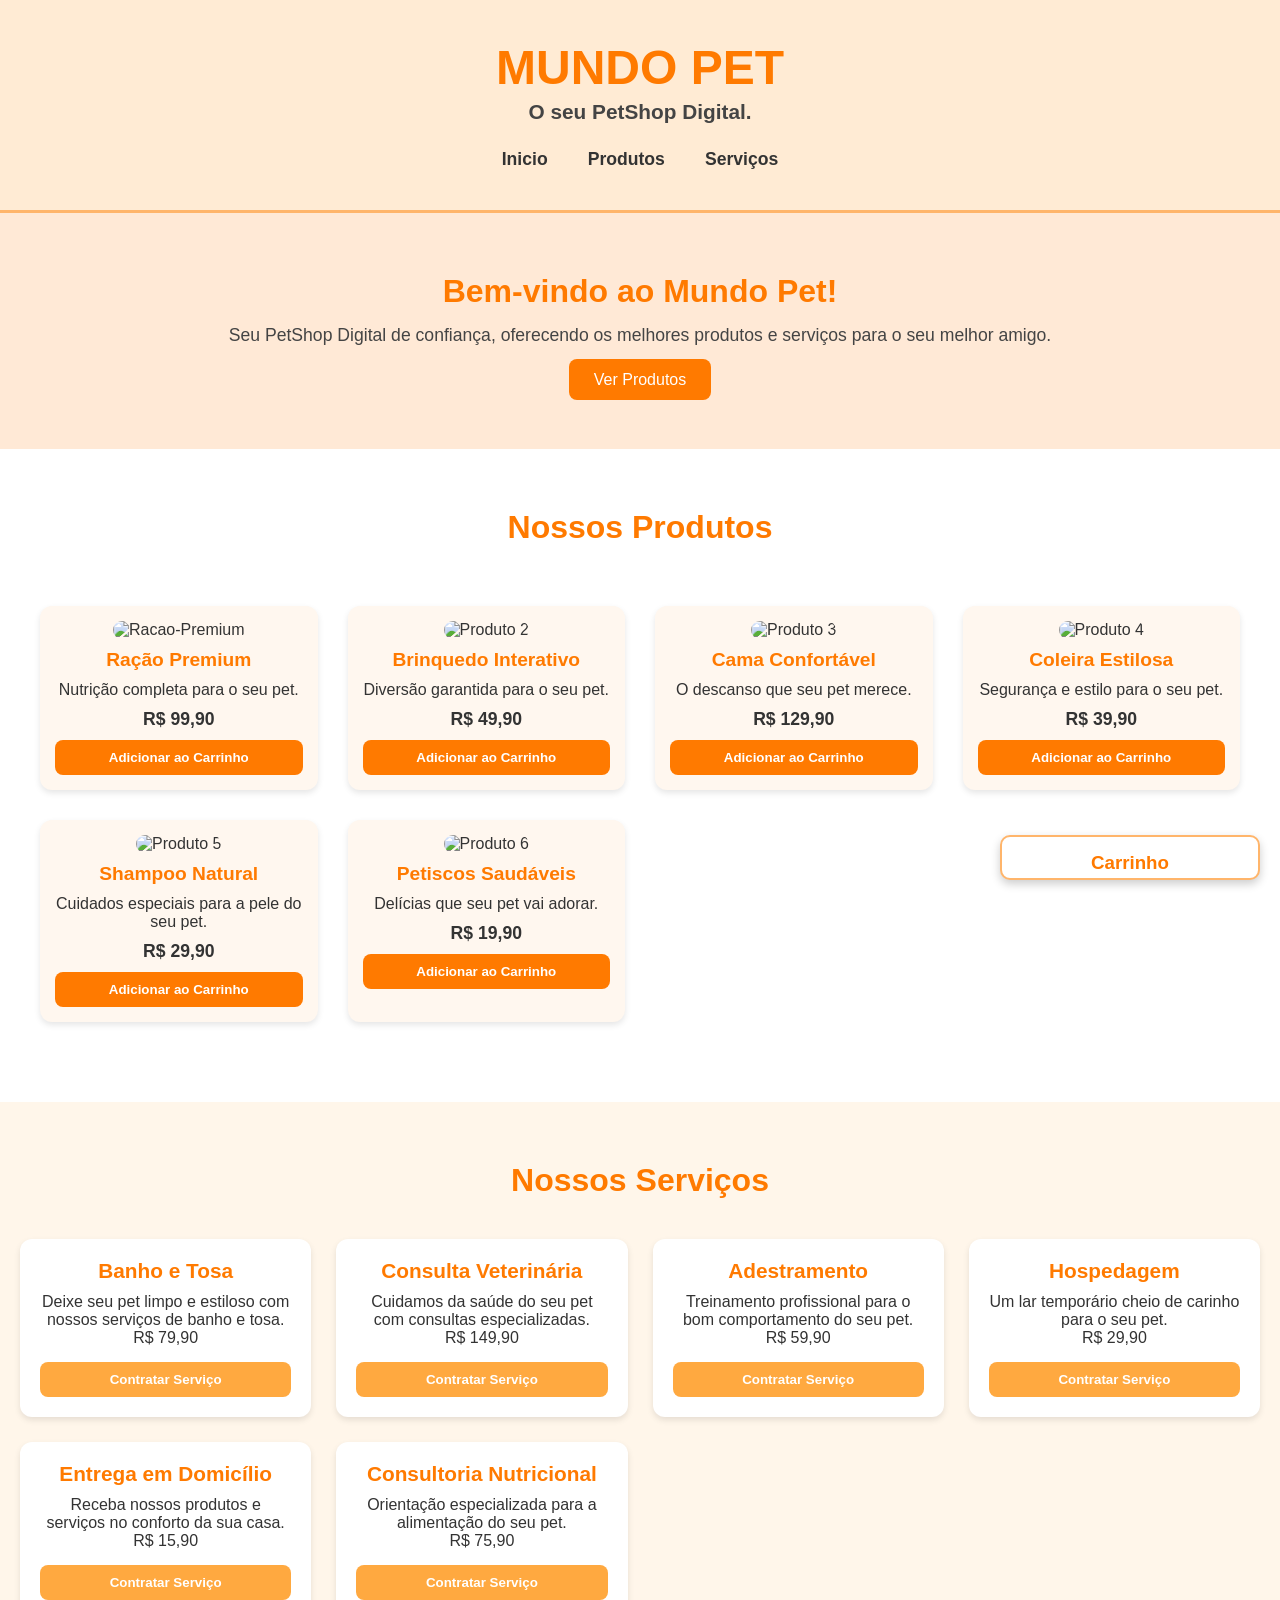
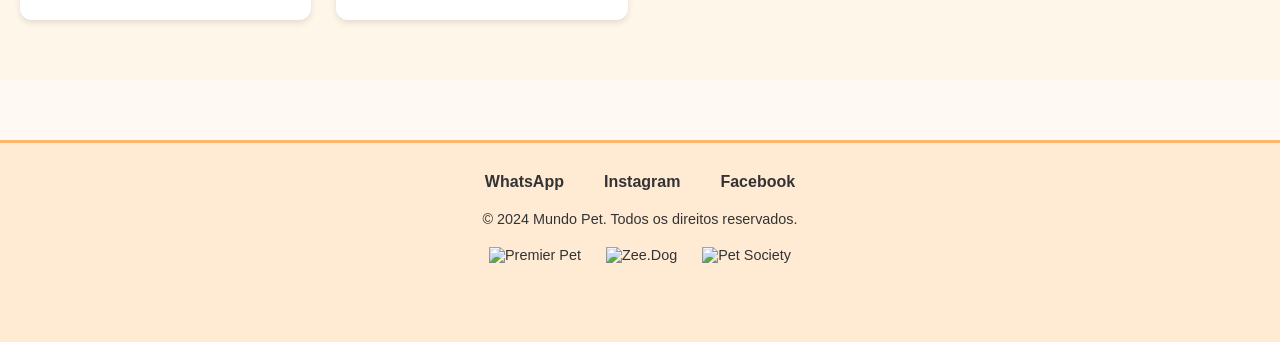
==== index.html @ 9aaa6ee0 "first commit" ====
<!DOCTYPE html>
<html lang="pt-BR">
<head>
    <meta charset="UTF-8">
    <meta name="viewport" content="width=device-width, initial-scale=1.0">
    <title>Mundo Pet - Seu PetShop Digital</title>
    <link rel="stylesheet" href="style.css">
</head>
<body>
    <header class="cabecalho">
        <h1 class="titulo">MUNDO PET</h1>
        <h3 class="sub-titulo">O seu PetShop Digital.</h3>
        <div class="edit-cabecalho">
            <nav class="nav-bar">
                <ul>
                    <li><a href="#inicio">Inicio</a></li>
                    <li><a href="#produtos">Produtos</a></li>
                    <li><a href="#servicos">Serviços</a></li>
                </ul>
            </nav>
        </div>
    </header>

    <main>
        <section id="inicio" class="sessao-inicio">
            <h2 class="titulo-secao">Bem-vindo ao Mundo Pet!</h2>
            <p class="descricao-secao">Seu PetShop Digital de confiança, oferecendo os melhores produtos e serviços para o seu melhor amigo.</p>
            <a href="#produtos" class="botao">Ver Produtos</a>
        </section>

        <section id="produtos" class="sessao-produtos">
            <h2 class="titulo-secao">Nossos Produtos</h2>
            <div class="lista-produtos">
                <div class="produto">
                    <img src="https://encrypted-tbn0.gstatic.com/images?q=tbn:ANd9GcTI2yWV6Otwcf9GdK1h9SnkoLuGY1sEVL8HUQ&s" alt="Racao-Premium">
                    <h3 class="nome-produto">Ração Premium</h3>
                    <p class="descricao-produto">Nutrição completa para o seu pet.</p>
                    <span class="preco-produto">R$ 99,90</span>
                    <button class="btn-comprar">Adicionar ao Carrinho</button>
                </div>
                <div class="produto">
                    <img src="https://encrypted-tbn0.gstatic.com/images?q=tbn:ANd9GcRoovb-7RVNMUzLECek-6OWEiYPu38x_RzF-w&s" alt="Produto 2">
                    <h3 class="nome-produto">Brinquedo Interativo</h3>
                    <p class="descricao-produto">Diversão garantida para o seu pet.</p>
                    <span class="preco-produto">R$ 49,90</span>
                    <button class="btn-comprar">Adicionar ao Carrinho</button>
                </div>
                <div class="produto">
                    <img src="https://encrypted-tbn0.gstatic.com/images?q=tbn:ANd9GcRhimDVewB9M7P6YF7DEgBx9ffQcf0hD2glCg&s" alt="Produto 3">
                    <h3 class="nome-produto">Cama Confortável</h3>
                    <p class="descricao-produto">O descanso que seu pet merece.</p>
                    <span class="preco-produto">R$ 129,90</span>
                    <button class="btn-comprar">Adicionar ao Carrinho</button>
                </div>
                <div class="produto">
                    <img src="https://encrypted-tbn0.gstatic.com/images?q=tbn:ANd9GcT_PytKlDlzJcbCVKVQAxV4aaTCO0EgsjH8Nw&s" alt="Produto 4">
                    <h3 class="nome-produto">Coleira Estilosa</h3>
                    <p class="descricao-produto">Segurança e estilo para o seu pet.</p>
                    <span class="preco-produto">R$ 39,90</span>
                    <button class="btn-comprar">Adicionar ao Carrinho</button>
                </div>
                <div class="produto">
                    <img src="https://d25qvdyh5ydvzo.cloudfront.net/rudjyplob8ua3n4dig8isu2jjsk8" alt="Produto 5">
                    <h3 class="nome-produto">Shampoo Natural</h3>
                    <p class="descricao-produto">Cuidados especiais para a pele do seu pet.</p>
                    <span class="preco-produto">R$ 29,90</span>
                    <button class="btn-comprar">Adicionar ao Carrinho</button>
                </div>
                <div class="produto">
                    <img src="https://encrypted-tbn0.gstatic.com/images?q=tbn:ANd9GcQHeKQmxcYewA-jC3RDSqBWnEYmz6HBuJEXkQ&s" alt="Produto 6">
                    <h3 class="nome-produto">Petiscos Saudáveis</h3>
                    <p class="descricao-produto">Delícias que seu pet vai adorar.</p>
                    <span class="preco-produto">R$ 19,90</span>
                    <button class="btn-comprar">Adicionar ao Carrinho</button>
                </div>
            </div>
        </section>

        <section id="servicos" class="sessao-servicos">
            <h2 class="titulo-secao">Nossos Serviços</h2>
            <div class="lista-servicos">
                <div class="servico">
                    <h3 class="nome-servico">Banho e Tosa</h3>
                    <p class="descricao-servico">Deixe seu pet limpo e estiloso com nossos serviços de banho e tosa.</p>
                    <span class="preco-servico">R$ 79,90</span>
                    <button class="btn-contratar" data-servico="Banho e Tosa" data-preco="79.90">Contratar Serviço</button>
                </div>
                <div class="servico">
                    <h3 class="nome-servico">Consulta Veterinária</h3>
                    <p class="descricao-servico">Cuidamos da saúde do seu pet com consultas especializadas.</p>
                    <span class="preco-servico">R$ 149,90</span>
                    <button class="btn-contratar" data-servico="Consulta Veterinaria" data-preco="149.90">Contratar Serviço</button>
                </div>
                <div class="servico">
                    <h3 class="nome-servico">Adestramento</h3>
                    <p class="descricao-servico">Treinamento profissional para o bom comportamento do seu pet.</p>
                    <span class="preco-servico">R$ 59,90</span>
                    <button class="btn-contratar" data-servico="Adestramento" data-preco="59.90">Contratar Serviço</button>
                </div>
                <div class="servico">
                    <h3 class="nome-servico">Hospedagem</h3>
                    <p class="descricao-servico">Um lar temporário cheio de carinho para o seu pet.</p>
                    <span class="preco-servico">R$ 29,90</span>
                    <button class="btn-contratar" data-servico="Hospedagem" data-preco="29.90">Contratar Serviço</button>
                </div>
                <div class="servico">
                    <h3 class="nome-servico">Entrega em Domicílio</h3>
                    <p class="descricao-servico">Receba nossos produtos e serviços no conforto da sua casa.</p>
                    <span class="preco-servico">R$ 15,90</span>
                    <button class="btn-contratar" data-servico="Entrega em Domicílio" data-preco="15.90">Contratar Serviço</button>
                </div>
                <div class="servico">
                    <h3 class="nome-servico">Consultoria Nutricional</h3>
                    <p class="descricao-servico">Orientação especializada para a alimentação do seu pet.</p>
                    <span class="preco-servico">R$ 75,90</span>
                    <button class="btn-contratar" data-servico="Consultoria Nutricional" data-preco="75.90">Contratar Serviço</button>
                </div>
            </div>
        </section>
    </main>

    <div id="carrinho" class="carrinho">
        <h3>Carrinho</h3>
        <div class="itens-carrinho">
            <!-- Itens adicionados ao carrinho aparecerão aqui -->
        </div>
        <button class="btn-finalizar">Finalizar Compra</button>
    </div>

    <div class="rodape-container">
        <nav class="bar-nav">
            <ul>
                <li><a href="">WhatsApp</a></li>
                <li><a href="">Instagram</a></li>
                <li><a href="">Facebook</a></li>
            </ul>
        </nav>

        <footer class="rodape">
            <p>© 2024 Mundo Pet. Todos os direitos reservados.</p>
            <div class="marcas-container">
                <img src="https://encrypted-tbn0.gstatic.com/images?q=tbn:ANd9GcSJuoGQ1MFR24E1hlvOQoWDMhB27NJJNoUq1A&s" alt="Premier Pet">
                <img src="https://encrypted-tbn0.gstatic.com/images?q=tbn:ANd9GcRVv9krV6vecEIhaOOm5CGj7wd6QUj81hmtCg&s" alt="Zee.Dog">
                <img src="https://encrypted-tbn0.gstatic.com/images?q=tbn:ANd9GcTVucKdL1ThOsj_NNojKZzL1vtIjLWtP80wDA&s" alt="Pet Society">
            </div>
        </footer>
    </div>

    <!-- Script externo -->
    <script src="script.js"></script>
</body>
</html>
---- style.css ----
* {
    margin: 0;
    padding: 0;
    box-sizing: border-box;
    font-family: Arial, Helvetica, sans-serif;
}

body {
    background-color: #fff9f3;
    color: #333;
    scroll-behavior: smooth;
}

.cabecalho {
    text-align: center;
    padding: 40px 20px;
    background-color: #ffebd4;
    border-bottom: 3px solid #ffb56b;
}

.titulo {
    font-size: 3rem;
    color: #ff7a00;
    margin-bottom: 5px;
}
.sub-titulo {
    font-size: 1.3rem;
    color: #444;
}

.edit-cabecalho {
    margin-top: 25px;
}

.nav-bar ul {
    display: flex;
    justify-content: center;
    gap: 40px;
    list-style: none;
}

.nav-bar a {
    text-decoration: none;
    font-size: 1.1rem;
    color: #333;
    font-weight: bold;
    transition: 0.3s;
}

.nav-bar a:hover {
    color: #ff7a00;
    text-decoration: underline;
}

.sessao-inicio {
    padding: 60px 20px;
    text-align: center;
    background: #ffe9d6;
}

.titulo-secao {
    font-size: 2rem;
    color: #ff7a00;
}

.descricao-secao {
    font-size: 1.1rem;
    margin: 15px 0 25px;
    color: #444;
}

.botao {
    background: #ff7a00;
    color: #fff;
    padding: 12px 25px;
    border-radius: 8px;
    text-decoration: none;
    transition: 0.3s;
}
.botao:hover {
    background: #e96900;
}

.sessao-produtos {
    padding: 60px 20px;
    background-color: #fff;
    text-align: center;
}

.lista-produtos {
    margin-top: 40px;
    display: grid;
    grid-template-columns: repeat(auto-fit, minmax(230px, 1fr));
    gap: 30px;
    padding: 20px;
}

.produto {
    background: #fff7ef;
    padding: 15px;
    border-radius: 12px;
    box-shadow: 0 3px 6px rgba(0,0,0,0.1);
    transition: 0.3s;
}

.produto:hover {
    transform: translateY(-5px);
}

.produto img {
    width: 100%;
    height: 180px;
    object-fit: cover;
    border-radius: 12px;
}

.nome-produto {
    font-size: 1.2rem;
    margin-top: 10px;
    color: #ff7a00;
}

.descricao-produto {
    margin: 10px 0;
}

.preco-produto {
    display: block;
    font-size: 1.1rem;
    font-weight: bold;
    color: #333;
}

.sessao-servicos {
    padding: 60px 20px;
    background-color: #fff6ea;
    text-align: center;
}

.lista-servicos {
    margin-top: 40px;
    display: grid;
    grid-template-columns: repeat(auto-fit, minmax(260px, 1fr));
    gap: 25px;
}

.servico {
    background-color: #fff;
    padding: 20px;
    border-radius: 12px;
    box-shadow: 0 3px 6px rgba(0,0,0,0.1);
    transition: 0.3s;
}

.servico:hover {
    transform: scale(1.02);
}

.nome-servico {
    font-size: 1.3rem;
    color: #ff7a00;
    margin-bottom: 10px;
}

.rodape-container {
    margin-top: 60px;
    background-color: #ffebd4;
    padding: 30px 20px;
    border-top: 3px solid #ffb56b;
}

.bar-nav ul {
    display: flex;
    justify-content: center;
    gap: 40px;
    list-style: none;
    margin-bottom: 20px;
}

.bar-nav a {
    text-decoration: none;
    font-weight: bold;
    color: #333;
    transition: 0.3s;
}

.bar-nav a:hover {
    color: #ff7a00;
}

.rodape {
    text-align: center;
    font-size: 0.9rem;
    margin-bottom: 20px;
}

.marcas-container {
    display: flex;
    justify-content: center;
    gap: 25px;
    margin-top: 20px;
}

.marcas-container img {
    height: 45px;
    object-fit: contain;
    transition: 0.3s;
}

.marcas-container img:hover {
    filter: brightness(1);
}

@media (max-width: 600px) {
    .titulo {
        font-size: 2.3rem;
    }

    .nav-bar ul {
        gap: 20px;
    }

    .produto img {
        height: 150px;
    }

    .marcas-container img {
        height: 35px;
    }
}
button {
    cursor: pointer;
    border: none;
    font-weight: bold;
    padding: 10px 15px;
    border-radius: 8px;
    transition: 0.3s;
}

.btn-comprar {
    background-color: #ff7a00;
    color: white;
    width: 100%;
    margin-top: 10px;
}
.btn-comprar:hover {
    background-color: #e96900;
}

.btn-contratar {
    background-color: #ffa940;
    color: #fff;
    width: 100%;
    margin-top: 15px;
}
.btn-contratar:hover {
    background-color: #ff8c00;
}

.carrinho {
    position: fixed;
    right: 20px;
    bottom: 20px;
    width: 260px;
    background: #fff;
    border: 2px solid #ffb56b;
    border-radius: 10px;
    box-shadow: 0 4px 10px rgba(0,0,0,0.2);
    padding: 15px;
    z-index: 999;
}

.carrinho h3 {
    text-align: center;
    color: #ff7a00;
}

.itens-carrinho {
    max-height: 200px;
    overflow-y: auto;
    padding: 10px 5px;
}

.btn-finalizar {
    background-color: #ff7a00;
    color: #fff;
    width: 100%;
    margin-top: 10px;
}
.btn-finalizar:hover {
    background-color: #e96900;
}

#carrinho {
    transition: 0.3s;
    max-height: 45px;
    overflow: hidden;
    cursor: pointer;
}

#carrinho.ativo {
    max-height: 400px;
}

.pulse {
    animation: pulseAnim 0.3s;
}
@keyframes pulseAnim {
    0% { transform: scale(1); }
    50% { transform: scale(1.06); }
    100% { transform: scale(1); }
}

.toast {
    position: fixed;
    right: 20px;
    bottom: -60px;
    opacity: 0;
    background: #ff7a00;
    color: #fff;
    padding: 12px 20px;
    border-radius: 8px;
    font-weight: bold;
    transition: 0.3s;
    z-index: 9999;
}
.toast.show {
    bottom: 30px;
    opacity: 1;
}

.popup-fundo {
    position: fixed;
    inset: 0;
    background: rgba(0,0,0,0.5);
    display: flex;
    justify-content: center;
    align-items: center;
    z-index: 99999;
}

.popup-box {
    width: 300px;
    background: #fff;
    padding: 25px;
    border-radius: 10px;
    text-align: center;
}

.popup-box h3 {
    margin-bottom: 10px;
}

.popup-botoes {
    margin-top: 15px;
    display: flex;
    justify-content: space-between;
}

.popup-botoes button {
    width: 48%;
    background: #ff7a00;
    color: white;
    border: none;
    padding: 10px;
    border-radius: 8px;
    cursor: pointer;
}

.popup-botoes button:hover {
    background: #dd6800;
}

.item-carrinho {
    display: flex;
    justify-content: space-between;
    margin-bottom: 8px;
}

.item-carrinho button {
    background: red;
    color: white;
    padding: 2px 6px;
    border-radius: 4px;
}
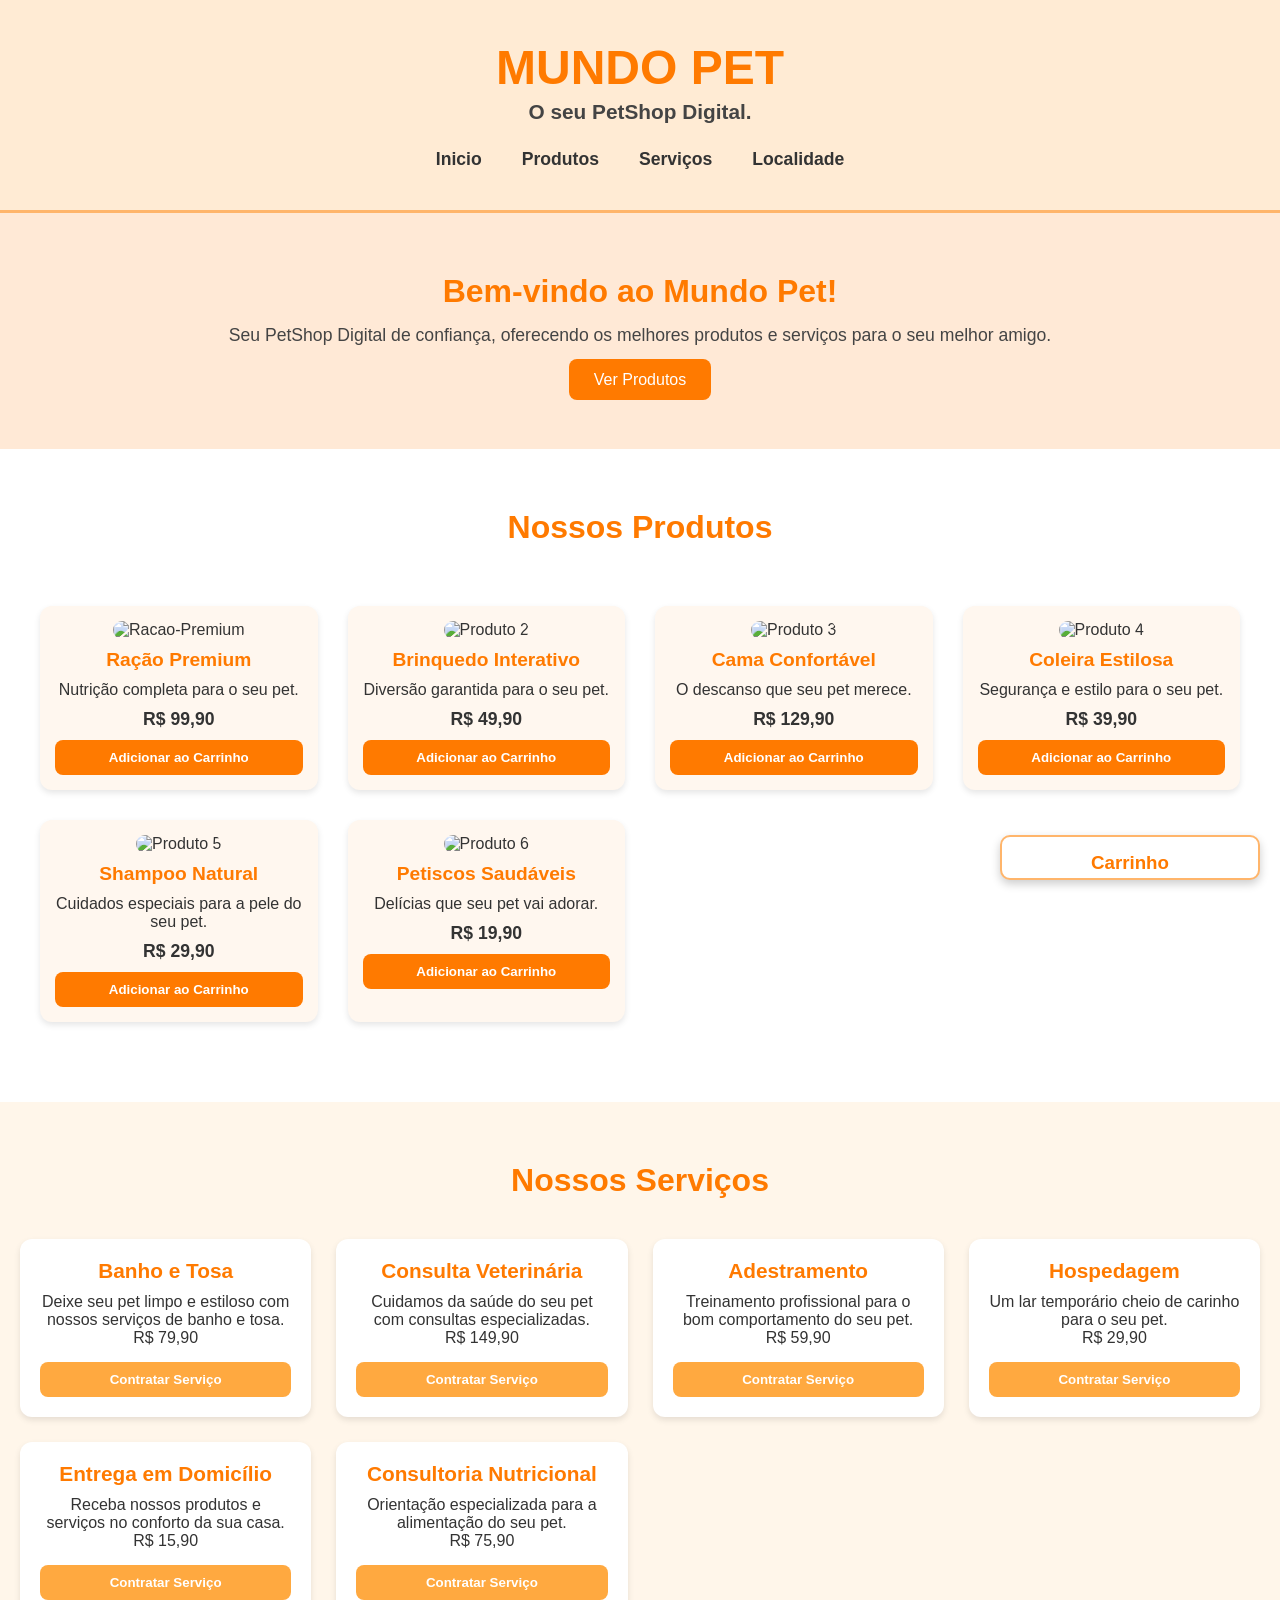
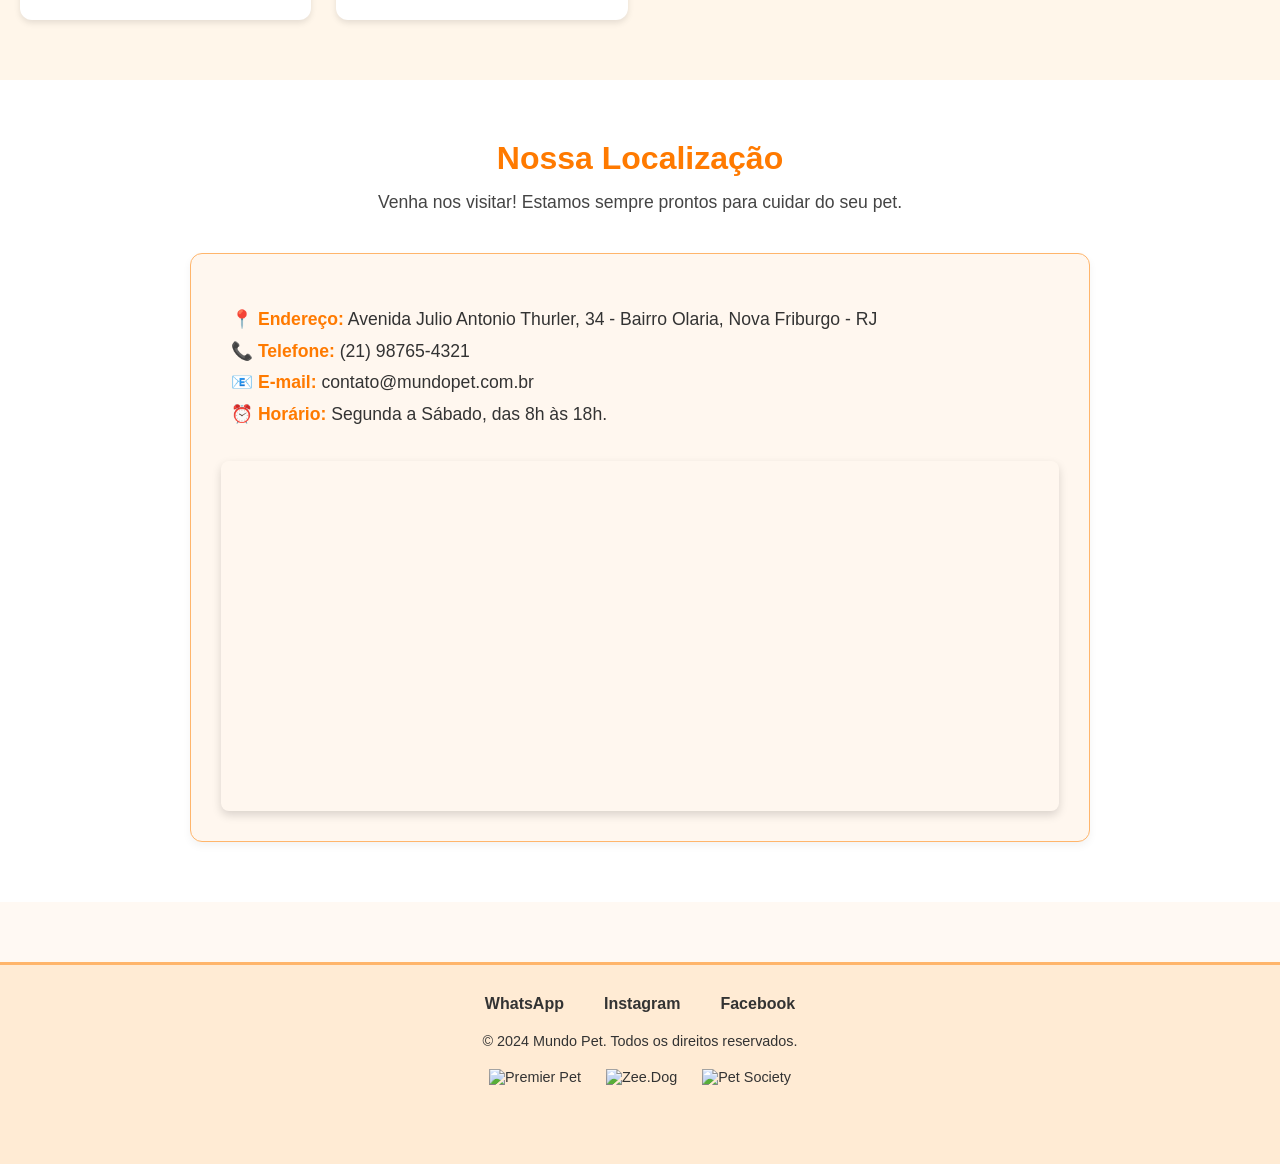
==== commit b98ae5ff: "first commit" ====
--- a/index.html
+++ b/index.html
@@ -1,33 +1,40 @@
 <!DOCTYPE html>
+<!-- Página principal do Mundo Pet - versão simples com exemplos de produtos e serviços -->
 <html lang="pt-BR">
 <head>
     <meta charset="UTF-8">
     <meta name="viewport" content="width=device-width, initial-scale=1.0">
     <title>Mundo Pet - Seu PetShop Digital</title>
+    <!-- Arquivo de estilos: layout e aparência -->
     <link rel="stylesheet" href="style.css">
 </head>
 <body>
+    <!-- Cabeçalho: título e navegação principal -->
     <header class="cabecalho">
         <h1 class="titulo">MUNDO PET</h1>
         <h3 class="sub-titulo">O seu PetShop Digital.</h3>
         <div class="edit-cabecalho">
             <nav class="nav-bar">
+                <!-- Links de âncora para as seções da página -->
                 <ul>
                     <li><a href="#inicio">Inicio</a></li>
                     <li><a href="#produtos">Produtos</a></li>
                     <li><a href="#servicos">Serviços</a></li>
+                    <li><a href="#localização">Localidade</a></li>
                 </ul>
             </nav>
         </div>
     </header>
 
     <main>
+        <!-- Seção inicial: boas-vindas e chamada para ação -->
         <section id="inicio" class="sessao-inicio">
             <h2 class="titulo-secao">Bem-vindo ao Mundo Pet!</h2>
             <p class="descricao-secao">Seu PetShop Digital de confiança, oferecendo os melhores produtos e serviços para o seu melhor amigo.</p>
             <a href="#produtos" class="botao">Ver Produtos</a>
         </section>
 
+        <!-- Seção de produtos: exemplos estáticos de cards -->
         <section id="produtos" class="sessao-produtos">
             <h2 class="titulo-secao">Nossos Produtos</h2>
             <div class="lista-produtos">
@@ -76,6 +83,7 @@
             </div>
         </section>
 
+        <!-- Seção de serviços: cada bloco tem botão com dados via data-attributes -->
         <section id="servicos" class="sessao-servicos">
             <h2 class="titulo-secao">Nossos Serviços</h2>
             <div class="lista-servicos">
@@ -117,22 +125,51 @@
                 </div>
             </div>
         </section>
+
+        <!-- Seção de localização: mapa embutido do Google Maps -->
+         <section id="localização" class="sessao-localizacao">
+            <h2 class="titulo-secao">Nossa Localização</h2>
+            <p class="descricao-secao">Venha nos visitar! Estamos sempre prontos para cuidar do seu pet.</p>
+            
+            <div class="info-local">
+                <div class="contato-detalhes">
+                    <p>📍 <strong>Endereço:</strong> Avenida Julio Antonio Thurler, 34 - Bairro Olaria, Nova Friburgo - RJ</p>
+                    <p>📞 <strong>Telefone:</strong> (21) 98765-4321</p>
+                    <p>📧 <strong>E-mail:</strong> contato@mundopet.com.br</p>
+                    <p>⏰ <strong>Horário:</strong> Segunda a Sábado, das 8h às 18h.</p>
+                </div>
+
+                <div class="mapa-container">
+                    <iframe 
+                        src="https://www.google.com/maps/embed?pb=!1m14!1m8!1m3!1d14765.508792507704!2d-42.541262!3d-22.30157!3m2!1i1024!2i768!4f13.1!3m3!1m2!1s0x978a7aaa9a9a99%3A0x42d3f7c2f441cd1!2sAv.%20J%C3%BAlio%20Ant%C3%B4nio%20Thurler%2C%2034%20-%20Olaria%2C%20Nova%20Friburgo%20-%20RJ%2C%2028620-000%2C%20Brasil!5e0!3m2!1spt-BR!2sus!4v1763908425928!5m2!1spt-BR!2sus" 
+                        width="100%" 
+                        height="350" 
+                        style="border:0; border-radius: 8px;" 
+                        allowfullscreen="" 
+                        loading="lazy" 
+                        referrerpolicy="no-referrer-when-downgrade">
+                    </iframe>
+                </div>
+            </div>
+        </section>
     </main>
 
+    <!-- Carrinho: área fixa onde os itens adicionados aparecem -->
     <div id="carrinho" class="carrinho">
         <h3>Carrinho</h3>
         <div class="itens-carrinho">
-            <!-- Itens adicionados ao carrinho aparecerão aqui -->
+            <!-- Os itens adicionados ao carrinho serão injetados aqui pelo JavaScript -->
         </div>
         <button class="btn-finalizar">Finalizar Compra</button>
     </div>
 
+    <!-- Rodapé: contatos rápidos e marcas parceiras -->
     <div class="rodape-container">
         <nav class="bar-nav">
             <ul>
-                <li><a href="">WhatsApp</a></li>
-                <li><a href="">Instagram</a></li>
-                <li><a href="">Facebook</a></li>
+                <li><a href="https://wa.me/5521987654321?text=Olá,%20gostaria%20de%20contratar%20os%20serviços%20do%20Mundo%20Pet!" target="_blank">WhatsApp</a></li>
+                <li><a href="https://www.instagram.com/mundopetbrasil/" target="_blank">Instagram</a></li>
+                <li><a href="https://www.facebook.com/mundopetolaria/?locale=pt_BR" target="_blank">Facebook</a></li>
             </ul>
         </nav>
 
@@ -146,7 +183,7 @@
         </footer>
     </div>
 
-    <!-- Script externo -->
+    <!-- Script externo: controla interações (carrinho, botões, etc.) -->
     <script src="script.js"></script>
 </body>
 </html>
--- a/style.css
+++ b/style.css
@@ -12,6 +12,7 @@
     scroll-behavior: smooth;
 }
 
+/* Cabeçalho: centralizado, com padding e borda de destaque */
 .cabecalho {
     text-align: center;
     padding: 40px 20px;
@@ -20,20 +21,24 @@
 }
 
 .titulo {
+    /* Título principal: grande e em tom quente */
     font-size: 3rem;
     color: #ff7a00;
     margin-bottom: 5px;
 }
 .sub-titulo {
+    /* Subtítulo mais leve */
     font-size: 1.3rem;
     color: #444;
 }
 
 .edit-cabecalho {
+    /* Ajuste extra abaixo do cabeçalho */
     margin-top: 25px;
 }
 
 .nav-bar ul {
+    /* Barra de navegação: lista horizontal com espaçamento */
     display: flex;
     justify-content: center;
     gap: 40px;
@@ -41,6 +46,7 @@
 }
 
 .nav-bar a {
+    /* Links da nav: limpos e com leve transição */
     text-decoration: none;
     font-size: 1.1rem;
     color: #333;
@@ -54,23 +60,27 @@
 }
 
 .sessao-inicio {
+    /* Hero/boas-vindas: espaço generoso e fundo suave */
     padding: 60px 20px;
     text-align: center;
     background: #ffe9d6;
 }
 
 .titulo-secao {
+    /* Títulos de seção: consistentes e com cor do tema */
     font-size: 2rem;
     color: #ff7a00;
 }
 
 .descricao-secao {
+    /* Texto de apoio para seções */
     font-size: 1.1rem;
     margin: 15px 0 25px;
     color: #444;
 }
 
 .botao {
+    /* Botão principal (link estilizado) */
     background: #ff7a00;
     color: #fff;
     padding: 12px 25px;
@@ -83,12 +93,14 @@
 }
 
 .sessao-produtos {
+    /* Produtos: seção clara com layout em grid */
     padding: 60px 20px;
     background-color: #fff;
     text-align: center;
 }
 
 .lista-produtos {
+    /* Grid responsivo de cards de produto */
     margin-top: 40px;
     display: grid;
     grid-template-columns: repeat(auto-fit, minmax(230px, 1fr));
@@ -97,6 +109,7 @@
 }
 
 .produto {
+    /* Card de produto: leve sombra e cantos arredondados */
     background: #fff7ef;
     padding: 15px;
     border-radius: 12px;
@@ -109,6 +122,7 @@
 }
 
 .produto img {
+    /* Imagem do card: cobre a área e mantém proporção */
     width: 100%;
     height: 180px;
     object-fit: cover;
@@ -116,16 +130,19 @@
 }
 
 .nome-produto {
+    /* Nome do produto em destaque */
     font-size: 1.2rem;
     margin-top: 10px;
     color: #ff7a00;
 }
 
 .descricao-produto {
+    /* Pequena descrição do produto */
     margin: 10px 0;
 }
 
 .preco-produto {
+    /* Preço em destaque */
     display: block;
     font-size: 1.1rem;
     font-weight: bold;
@@ -133,12 +150,14 @@
 }
 
 .sessao-servicos {
+    /* Serviços: bloco com leve variação de fundo */
     padding: 60px 20px;
     background-color: #fff6ea;
     text-align: center;
 }
 
 .lista-servicos {
+    /* Grid de serviços similar aos produtos */
     margin-top: 40px;
     display: grid;
     grid-template-columns: repeat(auto-fit, minmax(260px, 1fr));
@@ -146,6 +165,7 @@
 }
 
 .servico {
+    /* Card de serviço: simples e limpo */
     background-color: #fff;
     padding: 20px;
     border-radius: 12px;
@@ -158,12 +178,14 @@
 }
 
 .nome-servico {
+    /* Título do serviço */
     font-size: 1.3rem;
     color: #ff7a00;
     margin-bottom: 10px;
 }
 
 .rodape-container {
+    /* Rodapé: área de contatos e marcas */
     margin-top: 60px;
     background-color: #ffebd4;
     padding: 30px 20px;
@@ -171,6 +193,7 @@
 }
 
 .bar-nav ul {
+    /* Links do rodapé em linha */
     display: flex;
     justify-content: center;
     gap: 40px;
@@ -179,6 +202,7 @@
 }
 
 .bar-nav a {
+    /* Estilo dos links do rodapé */
     text-decoration: none;
     font-weight: bold;
     color: #333;
@@ -190,12 +214,14 @@
 }
 
 .rodape {
+    /* Texto de copyright */
     text-align: center;
     font-size: 0.9rem;
     margin-bottom: 20px;
 }
 
 .marcas-container {
+    /* Logos de parceiros */
     display: flex;
     justify-content: center;
     gap: 25px;
@@ -212,6 +238,7 @@
     filter: brightness(1);
 }
 
+/* Ajustes para telas menores */
 @media (max-width: 600px) {
     .titulo {
         font-size: 2.3rem;
@@ -229,6 +256,8 @@
         height: 35px;
     }
 }
+
+/* Botões: estilo base e variações */
 button {
     cursor: pointer;
     border: none;
@@ -258,6 +287,7 @@
     background-color: #ff8c00;
 }
 
+/* Carrinho: caixa fixa no canto inferior direito */
 .carrinho {
     position: fixed;
     right: 20px;
@@ -303,6 +333,7 @@
     max-height: 400px;
 }
 
+/* Efeitos e utilitários: pulse, toast e popups */
 .pulse {
     animation: pulseAnim 0.3s;
 }
@@ -331,6 +362,7 @@
 }
 
 .popup-fundo {
+    /* Fundo escuro para modal */
     position: fixed;
     inset: 0;
     background: rgba(0,0,0,0.5);
@@ -341,6 +373,7 @@
 }
 
 .popup-box {
+    /* Caixa do popup */
     width: 300px;
     background: #fff;
     padding: 25px;
@@ -379,9 +412,50 @@
 }
 
 .item-carrinho button {
+    /* Botão de remover item */
     background: red;
     color: white;
     padding: 2px 6px;
     border-radius: 4px;
 }
 
+/* Estilos para a Seção de Localização */
+.sessao-localizacao {
+    padding: 60px 20px;
+    background-color: #fff; /* Fundo branco ou claro, para contraste */
+    text-align: center;
+}
+
+.info-local {
+    max-width: 900px;
+    margin: 40px auto 0;
+    padding: 30px;
+    border: 1px solid #ffb56b;
+    border-radius: 12px;
+    background-color: #fff7ef; /* Cor de fundo suave */
+    box-shadow: 0 4px 8px rgba(0,0,0,0.05);
+}
+
+.contato-detalhes {
+    margin: 20px 0 30px;
+    text-align: left;
+    padding: 0 10px;
+    line-height: 1.8;
+    font-size: 1.1em;
+}
+
+.contato-detalhes strong {
+    color: #ff7a00;
+    font-weight: 700;
+}
+
+.mapa-container {
+    margin-top: 30px;
+    border-radius: 8px;
+    overflow: hidden;
+    box-shadow: 0 4px 10px rgba(0,0,0,0.15);
+}
+
+.mapa-container iframe {
+    display: block;
+}
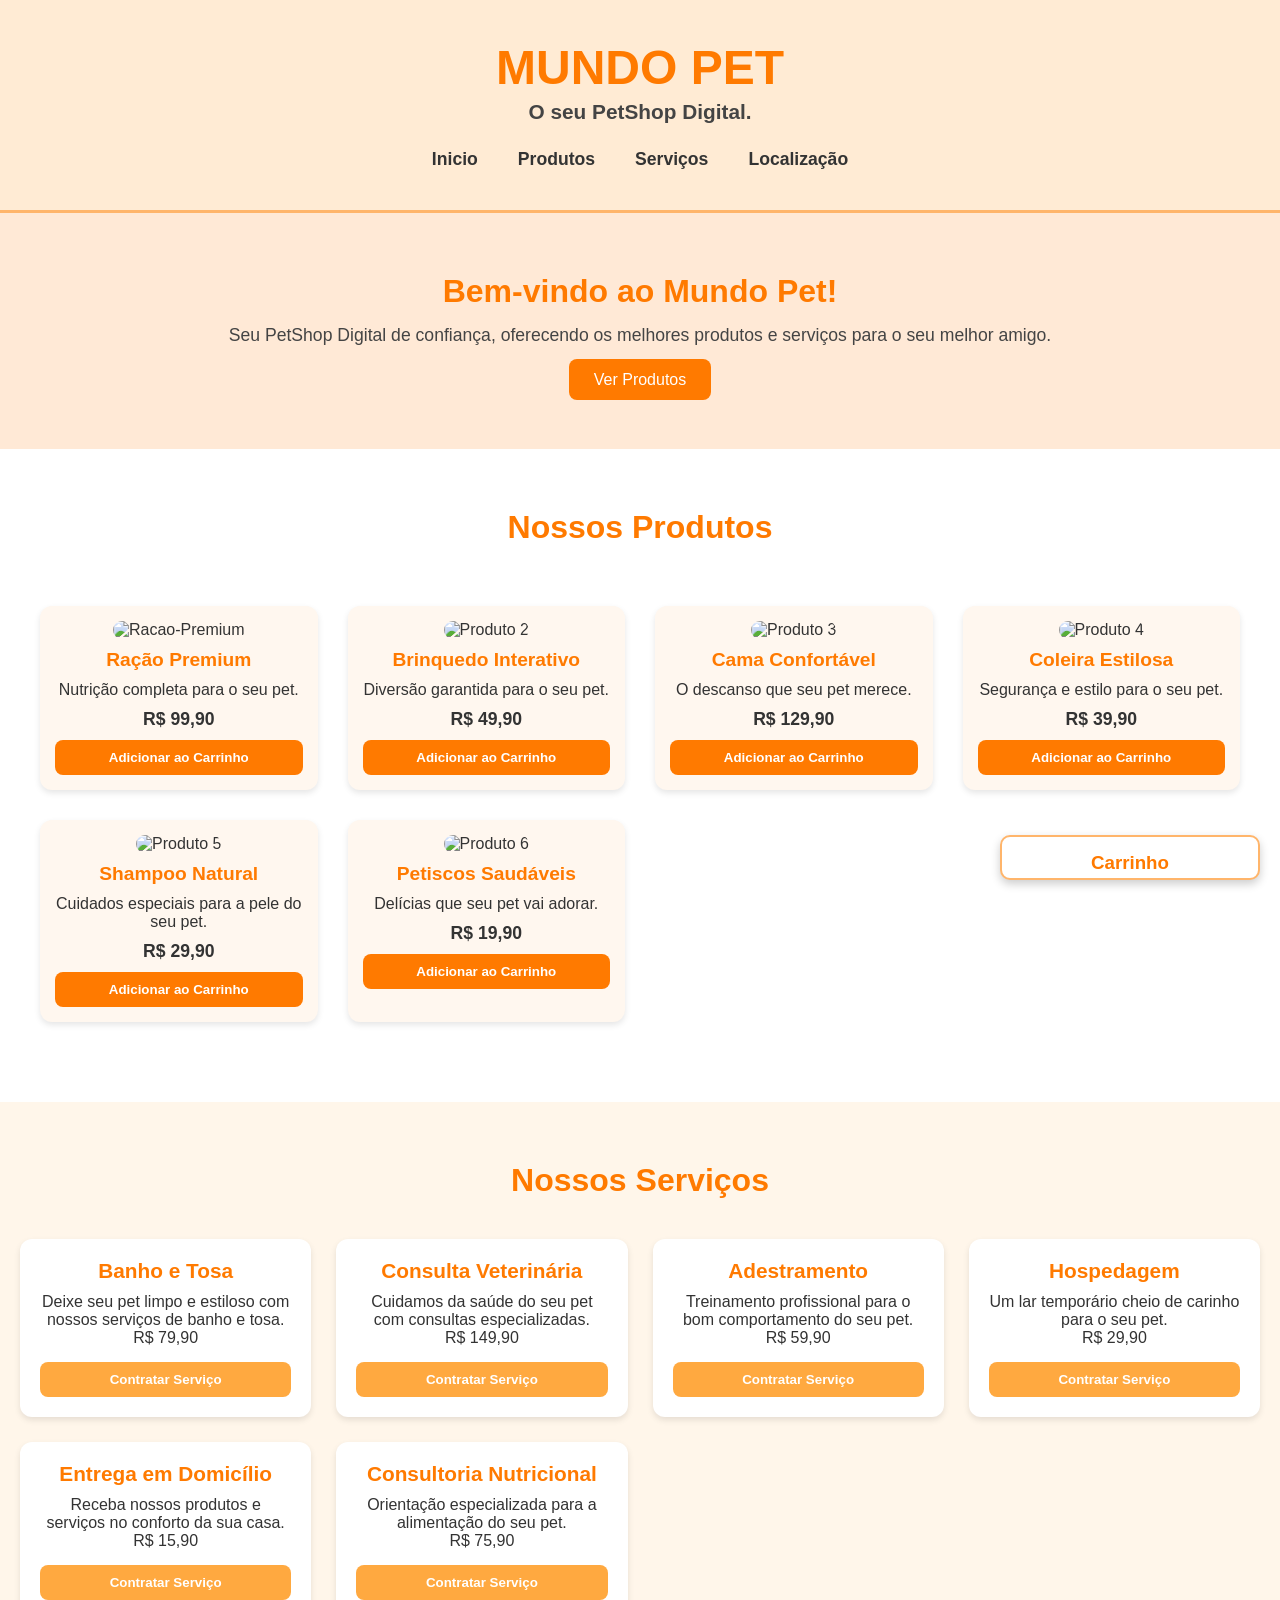
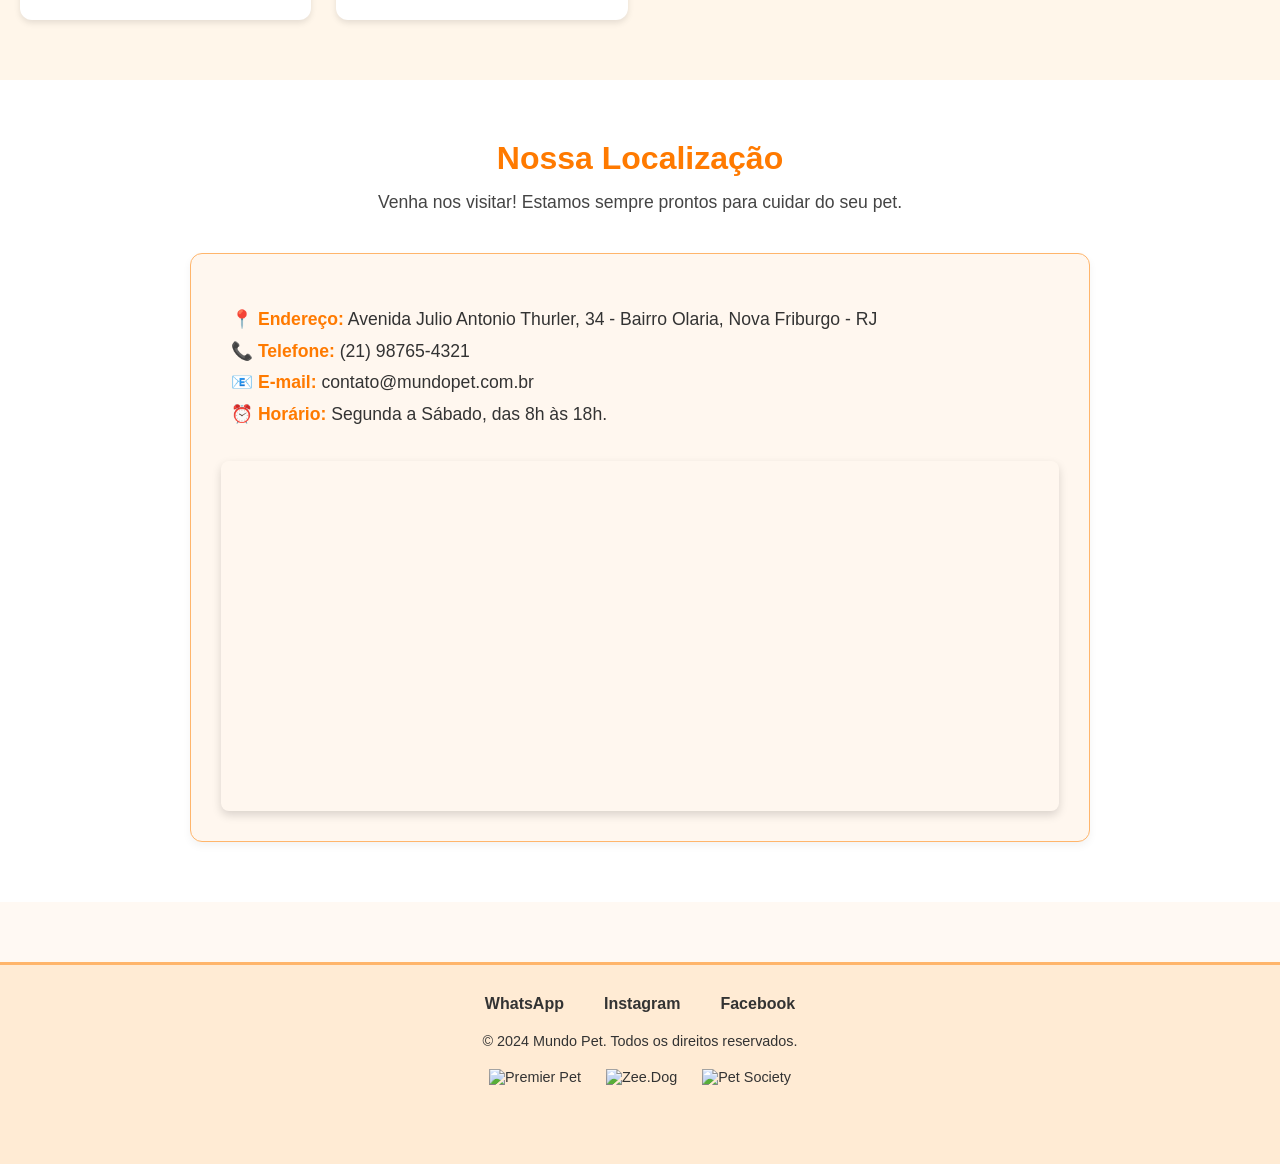
==== commit 198dda46: "corrige erro de digitação na seção de navegação" ====
--- a/index.html
+++ b/index.html
@@ -20,7 +20,7 @@
                     <li><a href="#inicio">Inicio</a></li>
                     <li><a href="#produtos">Produtos</a></li>
                     <li><a href="#servicos">Serviços</a></li>
-                    <li><a href="#localização">Localidade</a></li>
+                    <li><a href="#localização">Localização</a></li>
                 </ul>
             </nav>
         </div>
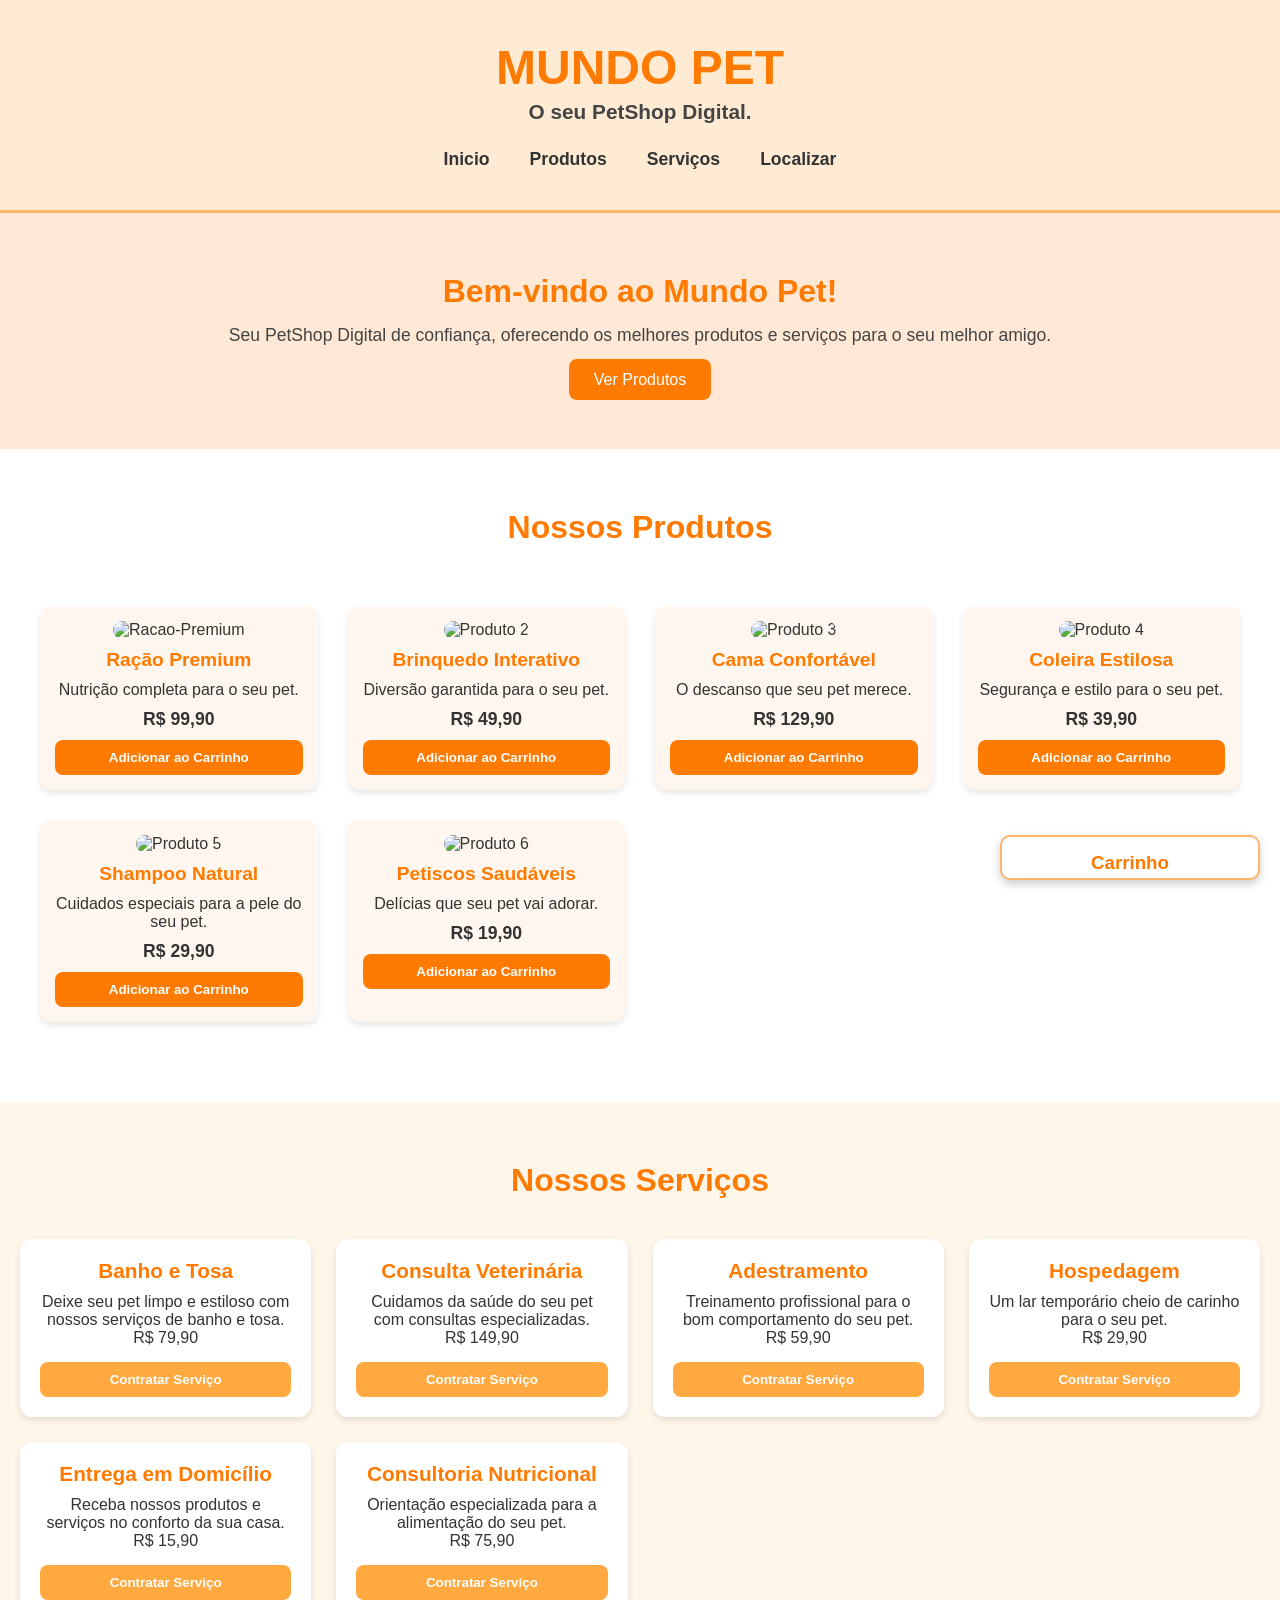
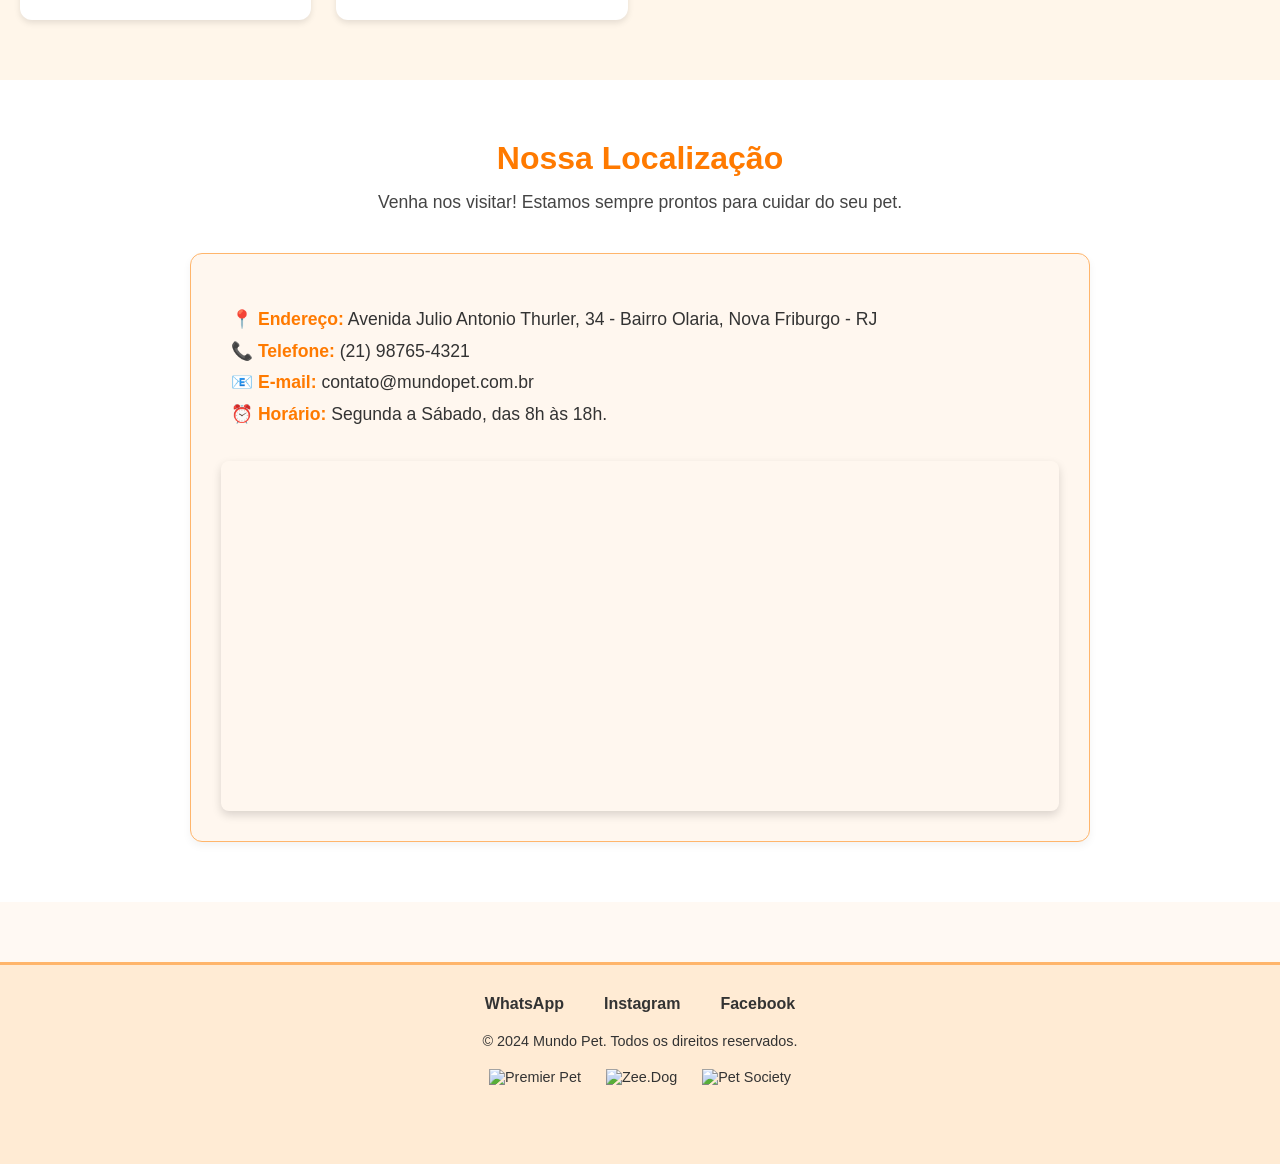
==== commit 68112f8c: "altera texto do link de localização para "Localizar"" ====
--- a/index.html
+++ b/index.html
@@ -20,7 +20,7 @@
                     <li><a href="#inicio">Inicio</a></li>
                     <li><a href="#produtos">Produtos</a></li>
                     <li><a href="#servicos">Serviços</a></li>
-                    <li><a href="#localização">Localização</a></li>
+                    <li><a href="#localização">Localizar</a></li>
                 </ul>
             </nav>
         </div>
